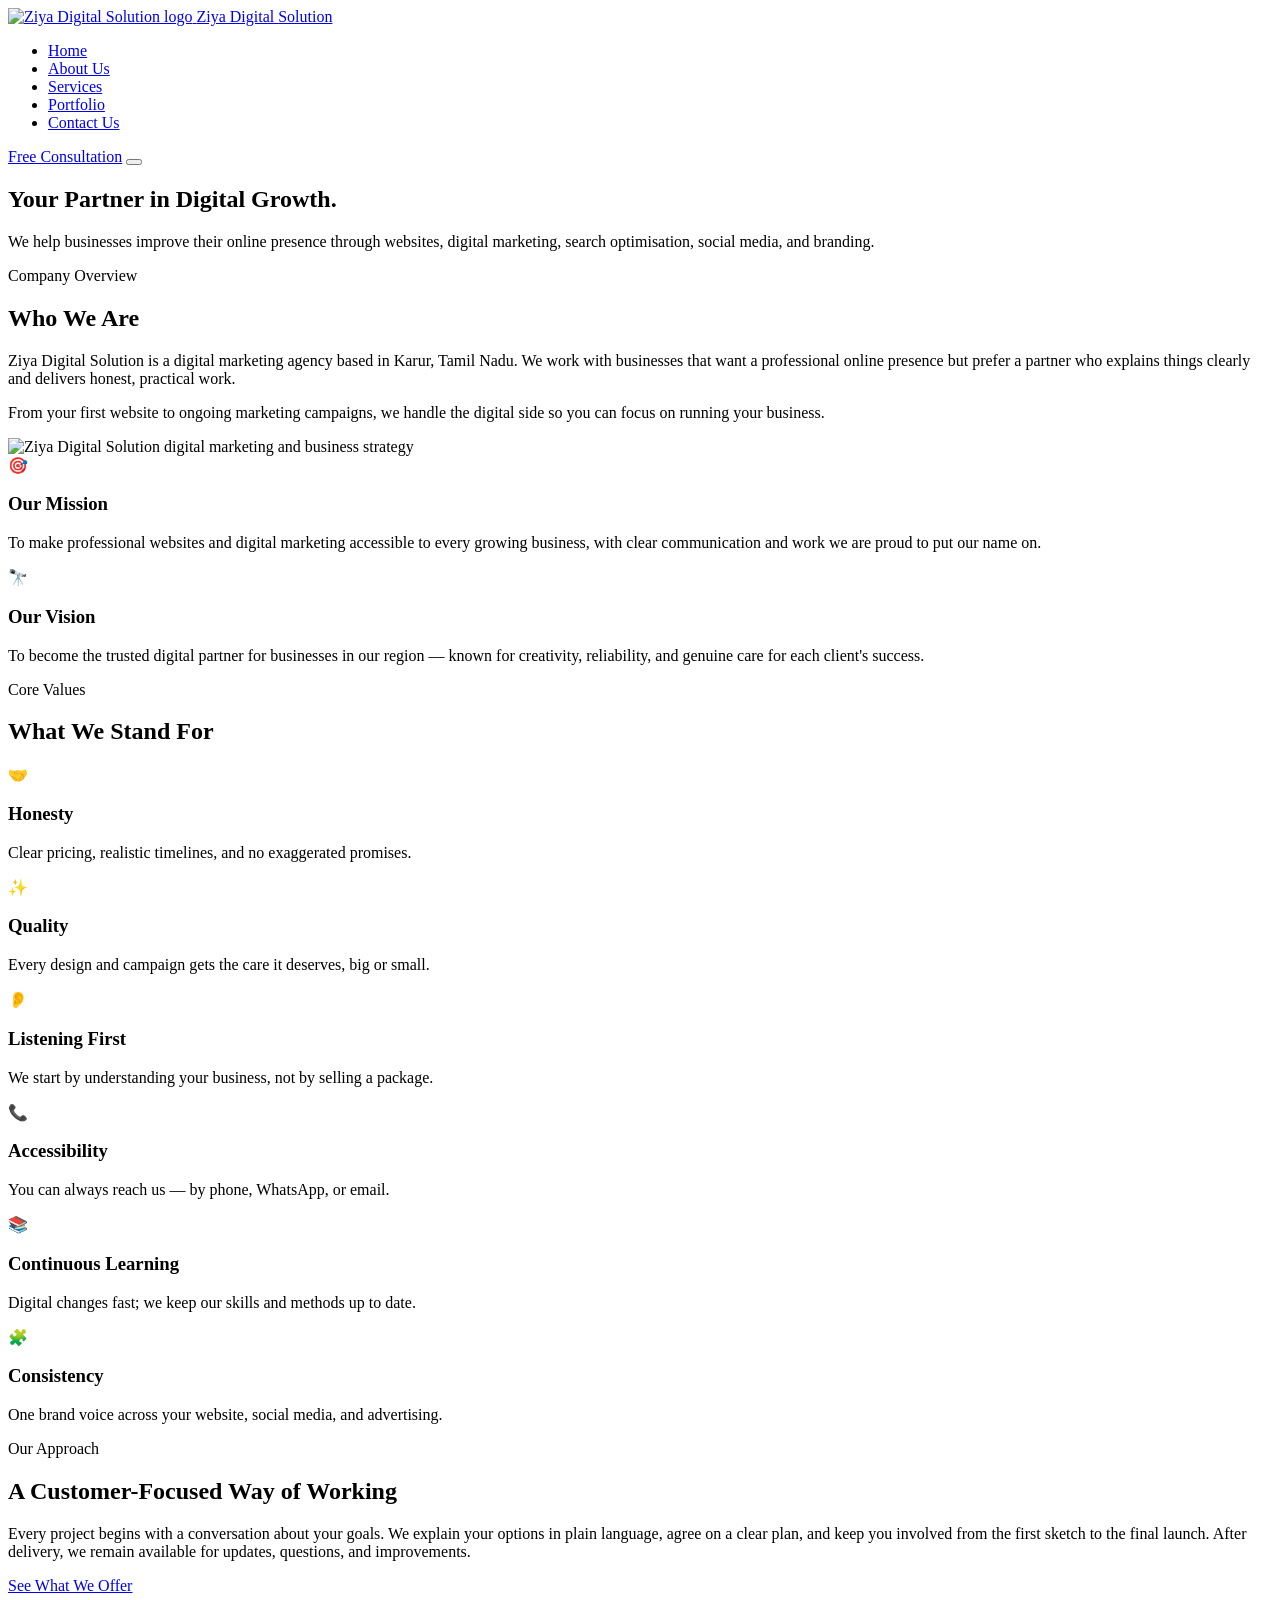
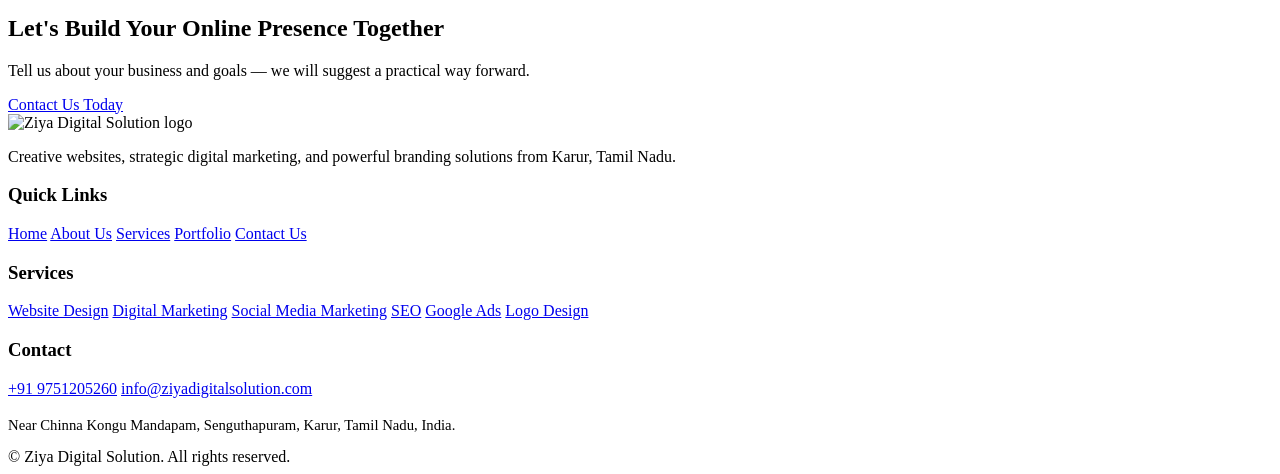
==== about.html @ d71a4efb "Add files via upload" ====
<!DOCTYPE html>
<html lang="en">
<head>
  <meta charset="UTF-8" />
  <meta name="viewport" content="width=device-width, initial-scale=1.0" />
  <title>About Us — Ziya Digital Solution</title>
  <meta name="description" content="Learn about Ziya Digital Solution, a digital marketing agency in Karur, Tamil Nadu helping businesses grow through websites, marketing, SEO, social media and branding." />
  <link rel="icon" href="assets/images/logo.jpeg" type="image/jpeg" />
  <link rel="stylesheet" href="css/style.css" />
</head>
<body>

  <header class="site-header">
    <div class="header-inner">
      <a href="index.html" class="brand">
        <img src="assets/images/logo.png" alt="Ziya Digital Solution logo" />
        <span class="brand-name">Ziya Digital <span>Solution</span></span>
      </a>
      <nav class="main-nav" aria-label="Main navigation">
        <ul>
          <li><a href="index.html">Home</a></li>
          <li><a href="about.html" class="active">About Us</a></li>
          <li><a href="services.html">Services</a></li>
          <li><a href="portfolio.html">Portfolio</a></li>
          <li><a href="contact.html">Contact Us</a></li>
        </ul>
      </nav>
      <a href="contact.html" class="btn btn-gold header-cta">Free Consultation</a>
      <button class="nav-toggle" aria-label="Toggle menu" aria-expanded="false">
        <span></span><span></span><span></span>
      </button>
    </div>
  </header>

  <section class="page-hero">
    <div class="container">
      <h1>Your Partner in Digital Growth.</h1>
      <p>We help businesses improve their online presence through websites, digital marketing, search optimisation, social media, and branding.</p>
    </div>
  </section>

  <!-- Company overview -->
  <section>
    <div class="container grid-2" style="align-items: center;">
      <div>
        <span class="eyebrow">Company Overview</span>
        <h2 class="section-title">Who We Are</h2>
        <p style="color: var(--muted); margin-bottom: 14px;">
          Ziya Digital Solution is a digital marketing agency based in Karur, Tamil Nadu.
          We work with businesses that want a professional online presence but prefer a
          partner who explains things clearly and delivers honest, practical work.
        </p>
        <p style="color: var(--muted);">
          From your first website to ongoing marketing campaigns, we handle the digital
          side so you can focus on running your business.
        </p>
      </div>
      <div class="showcase-card reveal-right">
        <img src="assets/images/strategy-illustration.png" alt="Ziya Digital Solution digital marketing and business strategy" />
      </div>
    </div>
  </section>

  <!-- Mission & vision -->
  <section class="section-light">
    <div class="container grid-2">
      <div class="card">
        <div class="icon">🎯</div>
        <h3>Our Mission</h3>
        <p>To make professional websites and digital marketing accessible to every growing business, with clear communication and work we are proud to put our name on.</p>
      </div>
      <div class="card">
        <div class="icon">🔭</div>
        <h3>Our Vision</h3>
        <p>To become the trusted digital partner for businesses in our region — known for creativity, reliability, and genuine care for each client's success.</p>
      </div>
    </div>
  </section>

  <!-- Core values -->
  <section>
    <div class="container">
      <div class="text-center">
        <span class="eyebrow">Core Values</span>
        <h2 class="section-title">What We Stand For</h2>
      </div>
      <div class="grid-3">
        <div class="why-item">
          <div class="icon">🤝</div>
          <div><h3>Honesty</h3><p>Clear pricing, realistic timelines, and no exaggerated promises.</p></div>
        </div>
        <div class="why-item">
          <div class="icon">✨</div>
          <div><h3>Quality</h3><p>Every design and campaign gets the care it deserves, big or small.</p></div>
        </div>
        <div class="why-item">
          <div class="icon">👂</div>
          <div><h3>Listening First</h3><p>We start by understanding your business, not by selling a package.</p></div>
        </div>
        <div class="why-item">
          <div class="icon">📞</div>
          <div><h3>Accessibility</h3><p>You can always reach us — by phone, WhatsApp, or email.</p></div>
        </div>
        <div class="why-item">
          <div class="icon">📚</div>
          <div><h3>Continuous Learning</h3><p>Digital changes fast; we keep our skills and methods up to date.</p></div>
        </div>
        <div class="why-item">
          <div class="icon">🧩</div>
          <div><h3>Consistency</h3><p>One brand voice across your website, social media, and advertising.</p></div>
        </div>
      </div>
    </div>
  </section>

  <!-- Customer-focused approach -->
  <section class="section-light">
    <div class="container text-center">
      <span class="eyebrow">Our Approach</span>
      <h2 class="section-title">A Customer-Focused Way of Working</h2>
      <p class="section-lead">
        Every project begins with a conversation about your goals. We explain your options
        in plain language, agree on a clear plan, and keep you involved from the first
        sketch to the final launch. After delivery, we remain available for updates,
        questions, and improvements.
      </p>
      <a href="services.html" class="btn btn-navy">See What We Offer</a>
    </div>
  </section>

  <!-- CTA -->
  <section>
    <div class="container">
      <div class="cta-band">
        <h2>Let's Build Your Online Presence Together</h2>
        <p>Tell us about your business and goals — we will suggest a practical way forward.</p>
        <a href="contact.html" class="btn btn-gold">Contact Us Today</a>
      </div>
    </div>
  </section>

  <footer class="site-footer">
    <div class="container footer-grid">
      <div class="footer-brand">
        <img src="assets/images/logo.png" alt="Ziya Digital Solution logo" />
        <p>Creative websites, strategic digital marketing, and powerful branding solutions from Karur, Tamil Nadu.</p>
      </div>
      <div>
        <h3>Quick Links</h3>
        <a href="index.html">Home</a>
        <a href="about.html">About Us</a>
        <a href="services.html">Services</a>
        <a href="portfolio.html">Portfolio</a>
        <a href="contact.html">Contact Us</a>
      </div>
      <div>
        <h3>Services</h3>
        <a href="services.html">Website Design</a>
        <a href="services.html">Digital Marketing</a>
        <a href="services.html">Social Media Marketing</a>
        <a href="services.html">SEO</a>
        <a href="services.html">Google Ads</a>
        <a href="services.html">Logo Design</a>
      </div>
      <div>
        <h3>Contact</h3>
        <a href="tel:+919751205260">+91 9751205260</a>
        <a href="mailto:info@ziyadigitalsolution.com">info@ziyadigitalsolution.com</a>
        <p style="font-size: 0.92rem; padding-top: 4px;">Near Chinna Kongu Mandapam, Senguthapuram, Karur, Tamil Nadu, India.</p>
      </div>
    </div>
    <div class="footer-bottom">
      <div class="container">© <span id="year"></span> Ziya Digital Solution. All rights reserved.</div>
    </div>
  </footer>

  <script src="js/script.js"></script>
</body>
</html>
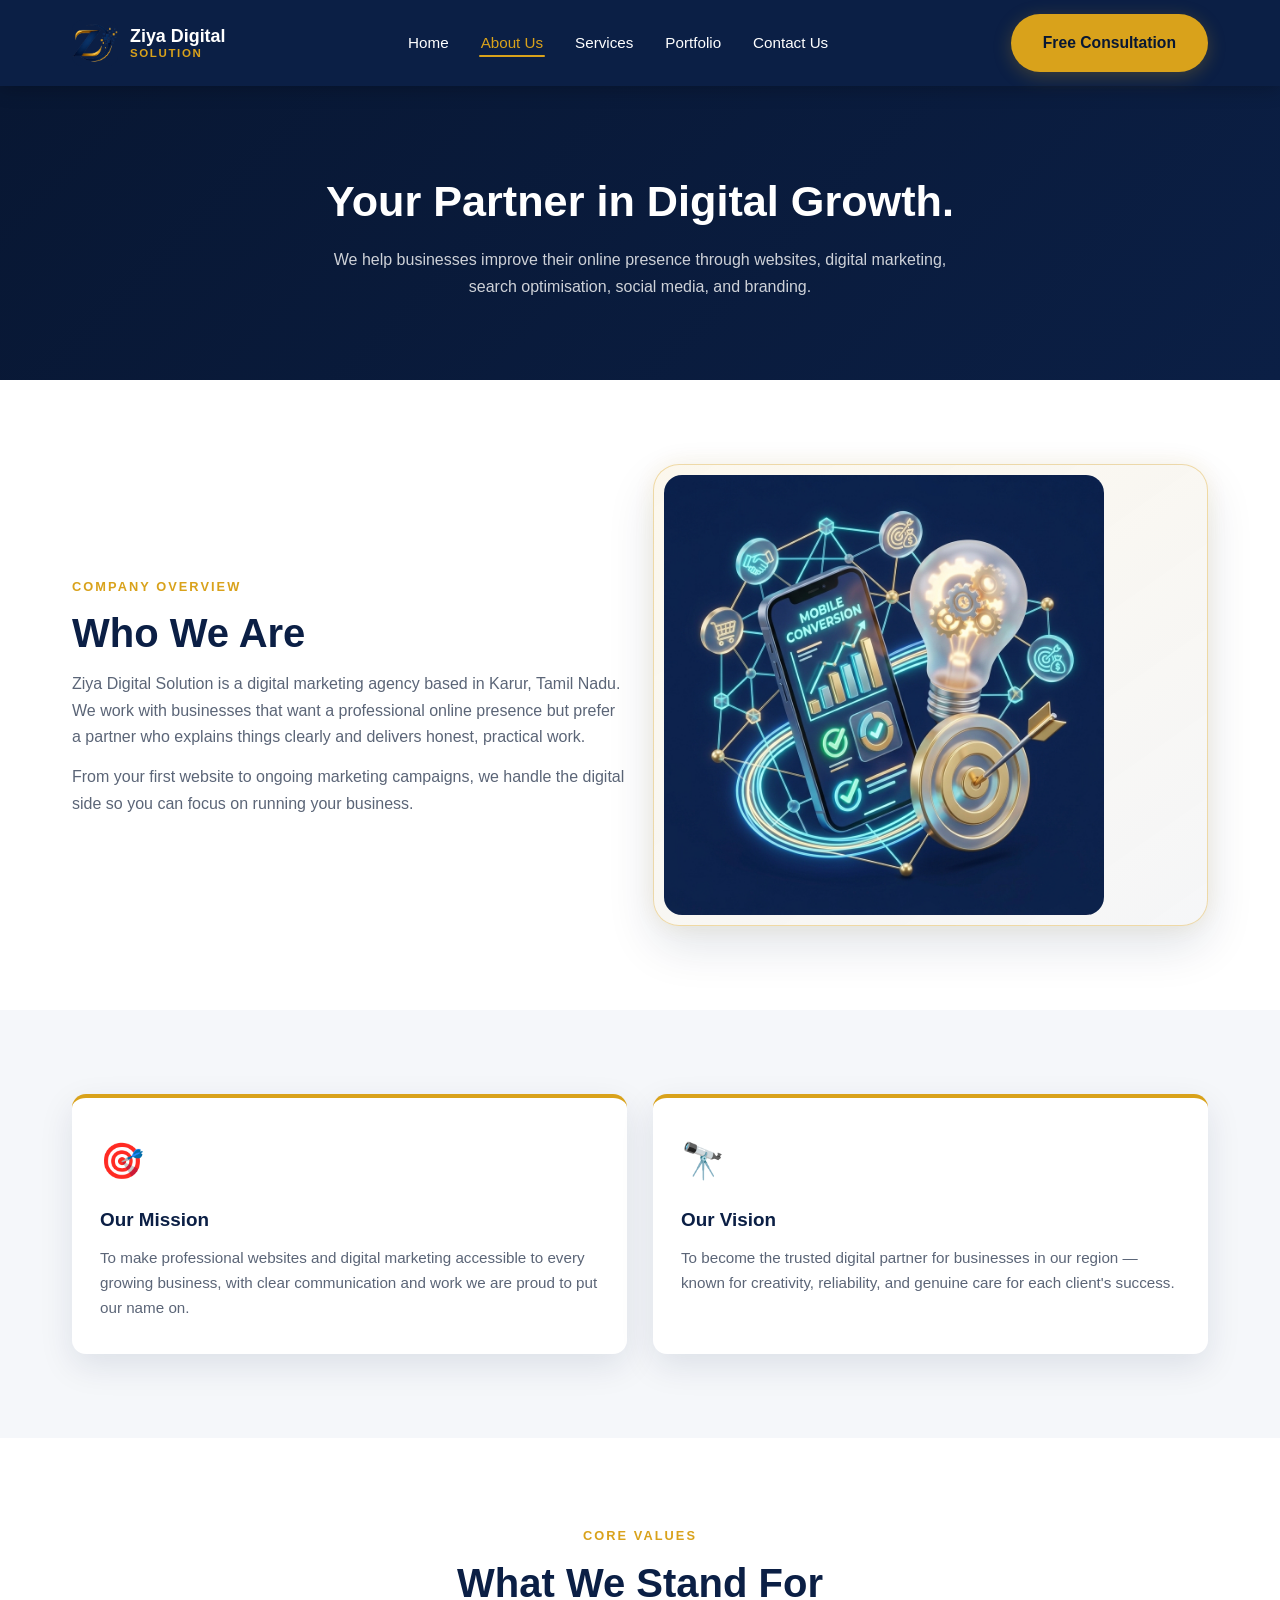
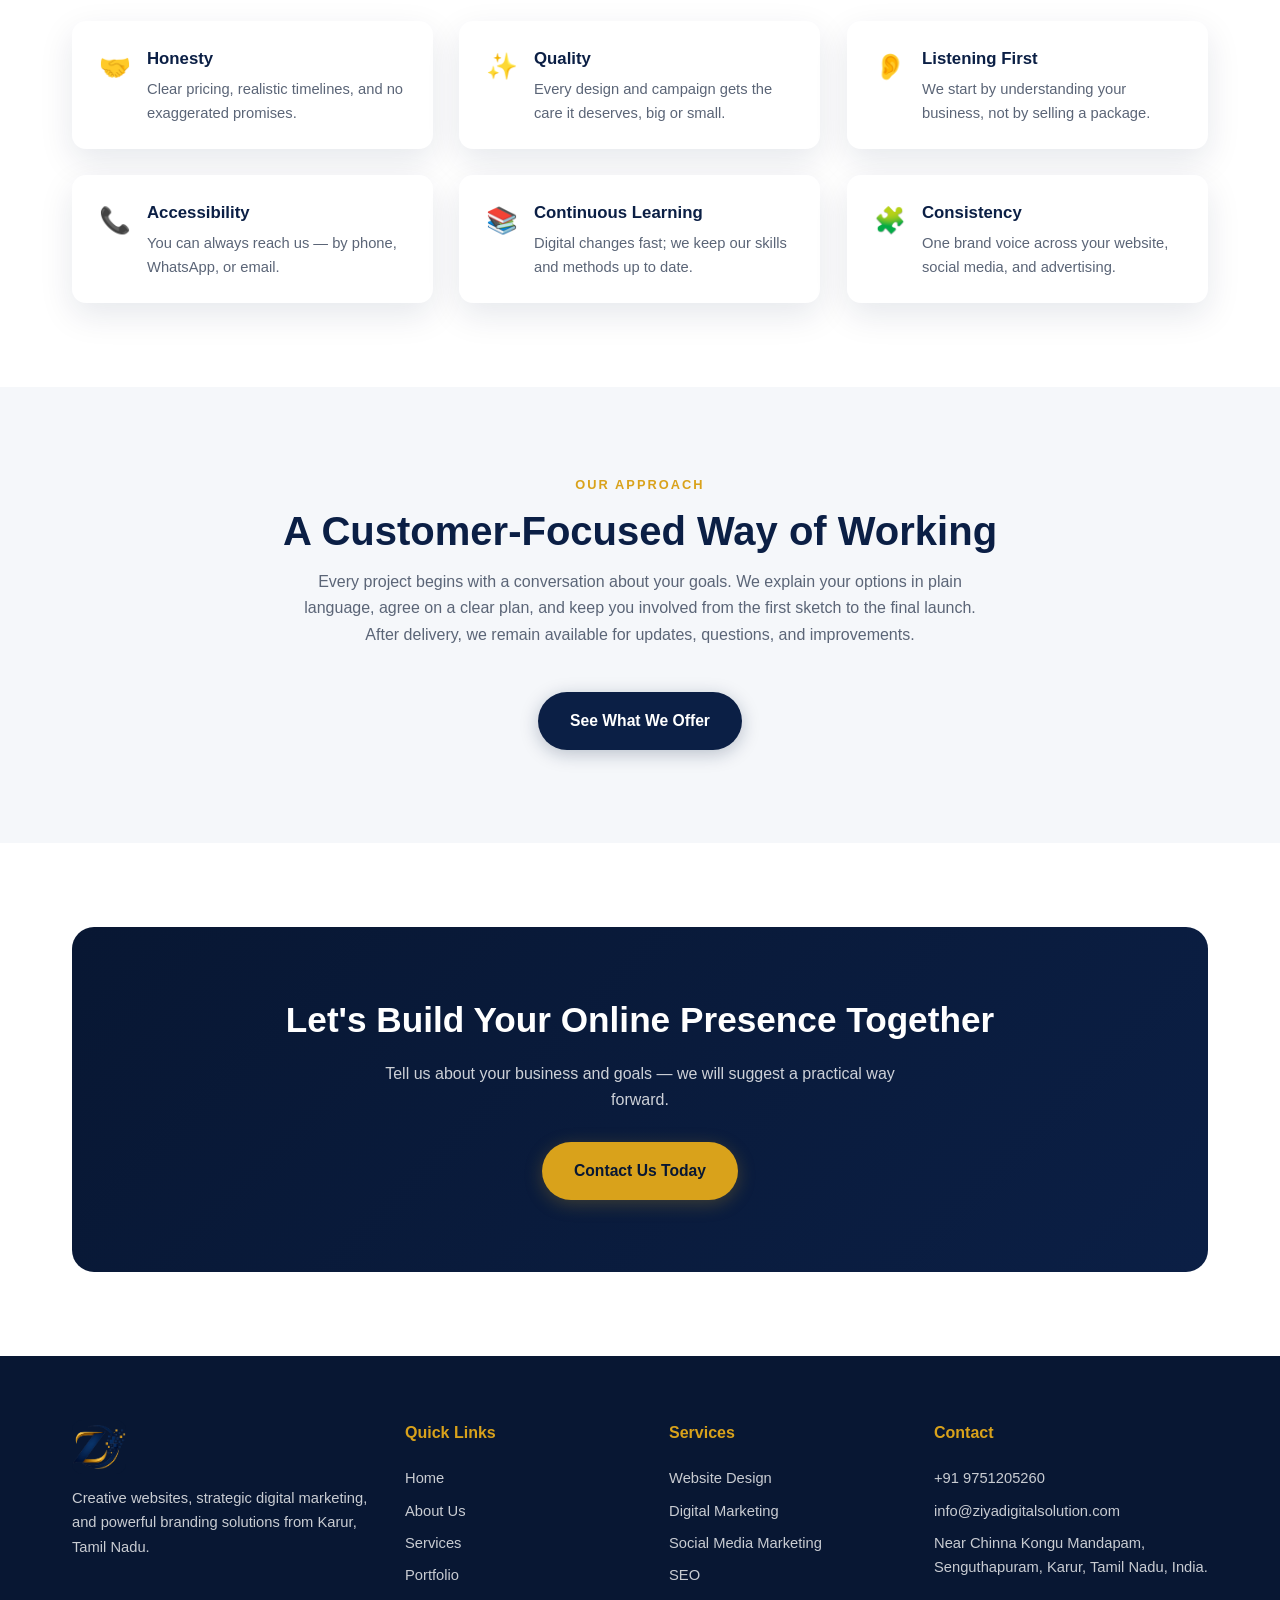
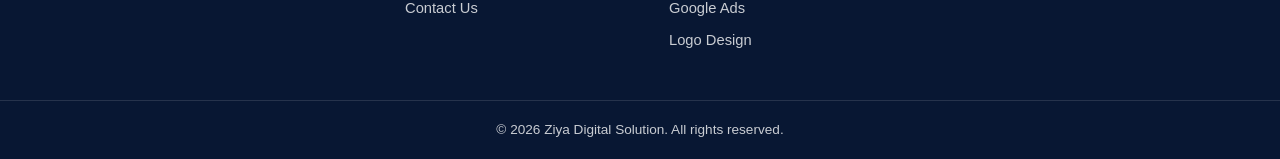
==== commit 4378d96f: "Update about.html" ====
--- a/about.html
+++ b/about.html
@@ -5,15 +5,15 @@
   <meta name="viewport" content="width=device-width, initial-scale=1.0" />
   <title>About Us — Ziya Digital Solution</title>
   <meta name="description" content="Learn about Ziya Digital Solution, a digital marketing agency in Karur, Tamil Nadu helping businesses grow through websites, marketing, SEO, social media and branding." />
-  <link rel="icon" href="assets/images/logo.jpeg" type="image/jpeg" />
-  <link rel="stylesheet" href="css/style.css" />
+  <link rel="icon" href="./logo.jpeg" type="image/jpeg" />
+  <link rel="stylesheet" href="./style.css" />
 </head>
 <body>
 
   <header class="site-header">
     <div class="header-inner">
       <a href="index.html" class="brand">
-        <img src="assets/images/logo.png" alt="Ziya Digital Solution logo" />
+        <img src="./logo.png" alt="Ziya Digital Solution logo" />
         <span class="brand-name">Ziya Digital <span>Solution</span></span>
       </a>
       <nav class="main-nav" aria-label="Main navigation">
@@ -56,7 +56,7 @@
         </p>
       </div>
       <div class="showcase-card reveal-right">
-        <img src="assets/images/strategy-illustration.png" alt="Ziya Digital Solution digital marketing and business strategy" />
+        <img src="./strategy-illustration.png" alt="Ziya Digital Solution digital marketing and business strategy" />
       </div>
     </div>
   </section>
@@ -142,7 +142,7 @@
   <footer class="site-footer">
     <div class="container footer-grid">
       <div class="footer-brand">
-        <img src="assets/images/logo.png" alt="Ziya Digital Solution logo" />
+        <img src="./logo.png" alt="Ziya Digital Solution logo" />
         <p>Creative websites, strategic digital marketing, and powerful branding solutions from Karur, Tamil Nadu.</p>
       </div>
       <div>
@@ -174,6 +174,6 @@
     </div>
   </footer>
 
-  <script src="js/script.js"></script>
+  <script src="./script.js"></script>
 </body>
 </html>
--- a/style.css
+++ b/style.css
@@ -0,0 +1,1646 @@
+/* ============================================================
+   Ziya Digital Solution — Global Stylesheet
+   Brand palette:
+     Navy  #0B1F45   Gold  #D9A21B   White #FFFFFF
+     Light #F5F7FA   Text  #182235
+   Edit colours in one place via the CSS variables below.
+   ============================================================ */
+
+:root {
+  --navy: #0B1F45;
+  --navy-dark: #081733;
+  --gold: #D9A21B;
+  --gold-soft: #f3d27a;
+  --white: #ffffff;
+  --light: #F5F7FA;
+  --text: #182235;
+  --muted: #5b6577;
+  --radius: 14px;
+  --shadow: 0 12px 34px rgba(11, 31, 69, 0.10);
+  --transition: all 0.25s ease;
+  --max-width: 1180px;
+}
+
+/* ---------- Reset & base ---------- */
+*,
+*::before,
+*::after {
+  box-sizing: border-box;
+  margin: 0;
+  padding: 0;
+}
+
+html {
+  scroll-behavior: smooth;
+}
+
+body {
+  font-family: "Segoe UI", "Helvetica Neue", Arial, sans-serif;
+  color: var(--text);
+  background: var(--white);
+  line-height: 1.65;
+  -webkit-font-smoothing: antialiased;
+}
+
+img {
+  max-width: 100%;
+  display: block;
+}
+
+a {
+  color: var(--navy);
+  text-decoration: none;
+}
+
+ul {
+  list-style: none;
+}
+
+.container {
+  width: 100%;
+  max-width: var(--max-width);
+  margin: 0 auto;
+  padding: 0 22px;
+}
+
+section {
+  padding: 84px 0;
+}
+
+.section-light {
+  background: var(--light);
+}
+
+/* ---------- Typography helpers ---------- */
+.eyebrow {
+  display: inline-block;
+  font-size: 0.8rem;
+  font-weight: 700;
+  letter-spacing: 0.16em;
+  text-transform: uppercase;
+  color: var(--gold);
+  margin-bottom: 12px;
+}
+
+.section-title {
+  font-size: clamp(1.7rem, 3.4vw, 2.5rem);
+  color: var(--navy);
+  line-height: 1.2;
+  margin-bottom: 14px;
+}
+
+.section-lead {
+  color: var(--muted);
+  max-width: 680px;
+  margin: 0 auto 44px;
+}
+
+.text-center {
+  text-align: center;
+}
+
+/* ---------- Buttons ---------- */
+.btn {
+  display: inline-block;
+  padding: 14px 30px;
+  border-radius: 50px;
+  font-weight: 600;
+  font-size: 0.98rem;
+  cursor: pointer;
+  border: 2px solid transparent;
+  transition: transform 0.25s cubic-bezier(0.16, 1, 0.3, 1), box-shadow 0.25s ease, background 0.25s ease, color 0.25s ease;
+  position: relative;
+  overflow: hidden;
+}
+
+.btn:active {
+  transform: translateY(1px) scale(0.98);
+}
+
+.btn-gold {
+  background: var(--gold);
+  color: var(--navy-dark);
+  box-shadow: 0 4px 18px rgba(217, 162, 27, 0.25);
+}
+
+.btn-gold::after {
+  content: "";
+  position: absolute;
+  top: -50%;
+  left: -70%;
+  width: 45%;
+  height: 200%;
+  background: linear-gradient(90deg, transparent, rgba(255, 255, 255, 0.4), transparent);
+  transform: rotate(25deg);
+  transition: left 0.7s ease;
+}
+
+.btn-gold:hover {
+  background: var(--gold-soft);
+  transform: translateY(-3px);
+  box-shadow: 0 10px 26px rgba(217, 162, 27, 0.42);
+}
+
+.btn-gold:hover::after {
+  left: 140%;
+}
+
+.btn-outline {
+  border-color: var(--gold);
+  color: var(--gold);
+  background: transparent;
+}
+
+.btn-outline:hover {
+  background: var(--gold);
+  color: var(--navy-dark);
+  transform: translateY(-3px);
+  box-shadow: 0 8px 24px rgba(217, 162, 27, 0.3);
+}
+
+.btn-navy {
+  background: var(--navy);
+  color: var(--white);
+  box-shadow: 0 4px 18px rgba(11, 31, 69, 0.25);
+}
+
+.btn-navy:hover {
+  background: var(--navy-dark);
+  transform: translateY(-3px);
+  box-shadow: 0 10px 26px rgba(11, 31, 69, 0.35);
+}
+
+/* ---------- Header ---------- */
+.site-header {
+  position: sticky;
+  top: 0;
+  z-index: 100;
+  background: var(--navy);
+  box-shadow: 0 2px 18px rgba(0, 0, 0, 0.25);
+  transition: background 0.35s ease, padding 0.35s ease, box-shadow 0.35s ease;
+}
+
+.site-header.scrolled {
+  background: rgba(11, 31, 69, 0.94);
+  backdrop-filter: blur(14px);
+  -webkit-backdrop-filter: blur(14px);
+  box-shadow: 0 10px 30px rgba(0, 0, 0, 0.38);
+}
+
+.header-inner {
+  display: flex;
+  align-items: center;
+  justify-content: space-between;
+  gap: 20px;
+  padding: 14px 22px;
+  max-width: var(--max-width);
+  margin: 0 auto;
+  transition: padding 0.35s ease;
+}
+
+.site-header.scrolled .header-inner {
+  padding: 10px 22px;
+}
+
+.brand {
+  display: flex;
+  align-items: center;
+  gap: 12px;
+  transition: transform 0.25s ease;
+}
+
+.brand:hover {
+  transform: scale(1.02);
+}
+
+.brand img {
+  width: 46px;
+  height: 46px;
+  border-radius: 10px;
+  background: var(--navy);
+  padding: 0;
+  object-fit: contain;
+  transition: transform 0.3s ease;
+}
+
+.brand:hover img {
+  transform: rotate(4deg) scale(1.06);
+}
+
+.brand-name {
+  color: var(--white);
+  font-weight: 700;
+  font-size: 1.12rem;
+  line-height: 1.15;
+}
+
+.brand-name span {
+  display: block;
+  color: var(--gold);
+  font-size: 0.72rem;
+  letter-spacing: 0.14em;
+  text-transform: uppercase;
+  font-weight: 600;
+}
+
+.main-nav ul {
+  display: flex;
+  gap: 28px;
+  align-items: center;
+}
+
+.main-nav a {
+  color: var(--white);
+  font-size: 0.95rem;
+  font-weight: 500;
+  padding: 6px 2px;
+  position: relative;
+  border-bottom: none;
+  transition: color 0.25s ease;
+}
+
+.main-nav a::after {
+  content: "";
+  position: absolute;
+  bottom: 0;
+  left: 0;
+  width: 0%;
+  height: 2px;
+  background: var(--gold);
+  border-radius: 2px;
+  transition: width 0.3s cubic-bezier(0.16, 1, 0.3, 1);
+}
+
+.main-nav a:hover,
+.main-nav a.active {
+  color: var(--gold);
+}
+
+.main-nav a:hover::after,
+.main-nav a.active::after {
+  width: 100%;
+}
+
+.header-cta {
+  white-space: nowrap;
+}
+
+/* Hamburger (mobile) */
+.nav-toggle {
+  display: none;
+  background: none;
+  border: none;
+  cursor: pointer;
+  padding: 8px;
+}
+
+.nav-toggle span {
+  display: block;
+  width: 26px;
+  height: 3px;
+  background: var(--gold);
+  margin: 5px 0;
+  border-radius: 2px;
+  transition: var(--transition);
+}
+
+/* ---------- Header White Variant (Home Page) ---------- */
+.site-header.header-white {
+  background: var(--white);
+  box-shadow: 0 2px 20px rgba(11, 31, 69, 0.08);
+}
+
+.site-header.header-white.scrolled {
+  background: rgba(255, 255, 255, 0.96);
+  backdrop-filter: blur(14px);
+  -webkit-backdrop-filter: blur(14px);
+  box-shadow: 0 8px 30px rgba(11, 31, 69, 0.12);
+}
+
+.site-header.header-white .brand img {
+  background: transparent;
+}
+
+.site-header.header-white .brand-name {
+  color: var(--navy);
+}
+
+.site-header.header-white .brand-name span {
+  color: var(--gold);
+}
+
+.site-header.header-white .main-nav a {
+  color: var(--navy);
+  font-weight: 600;
+}
+
+.site-header.header-white .main-nav a:hover,
+.site-header.header-white .main-nav a.active {
+  color: var(--gold);
+}
+
+.site-header.header-white .main-nav a::after {
+  background: var(--gold);
+}
+
+.site-header.header-white .nav-toggle span {
+  background: var(--navy);
+}
+
+/* ---------- Hero ---------- */
+.hero {
+  background: linear-gradient(135deg, var(--navy-dark) 0%, var(--navy) 60%, #123061 100%);
+  color: var(--white);
+  padding: 110px 0 120px;
+  position: relative;
+  overflow: hidden;
+}
+
+/* ---- Canvas animated background (home hero only) ---- */
+.hero-canvas {
+  position: absolute;
+  inset: 0;
+  width: 100%;
+  height: 100%;
+  z-index: 0;
+  pointer-events: none;
+  display: block;
+}
+
+/* Semi-transparent overlay so text stays readable */
+.hero-video-overlay {
+  position: absolute;
+  inset: 0;
+  z-index: 1;
+  background: linear-gradient(
+    135deg,
+    rgba(8, 23, 51, 0.78) 0%,
+    rgba(11, 31, 69, 0.65) 50%,
+    rgba(18, 48, 97, 0.72) 100%
+  );
+  pointer-events: none;
+}
+
+/* Decorative gold shapes */
+.hero::before,
+.hero::after {
+  content: "";
+  position: absolute;
+  border-radius: 50%;
+  background: radial-gradient(circle, rgba(217, 162, 27, 0.22), transparent 65%);
+}
+
+.hero::before {
+  width: 420px;
+  height: 420px;
+  top: -140px;
+  right: -100px;
+}
+
+.hero::after {
+  width: 320px;
+  height: 320px;
+  bottom: -120px;
+  left: -90px;
+}
+
+.hero-inner {
+  position: relative;
+  z-index: 2;
+  display: grid;
+  grid-template-columns: 1.1fr 0.9fr;
+  gap: 48px;
+  align-items: center;
+}
+
+.hero-badge {
+  display: inline-flex;
+  align-items: center;
+  gap: 10px;
+  background: rgba(217, 162, 27, 0.12);
+  border: 1px solid rgba(217, 162, 27, 0.35);
+  padding: 7px 18px;
+  border-radius: 50px;
+  font-size: 0.82rem;
+  font-weight: 600;
+  color: var(--gold);
+  letter-spacing: 0.04em;
+  margin-bottom: 20px;
+  backdrop-filter: blur(8px);
+}
+
+.badge-dot {
+  width: 8px;
+  height: 8px;
+  border-radius: 50%;
+  background: #22c55e;
+  box-shadow: 0 0 10px #22c55e;
+  animation: pulseDot 2s infinite;
+}
+
+.hero h1 {
+  font-size: clamp(2.2rem, 4.5vw, 3.5rem);
+  line-height: 1.15;
+  margin-bottom: 20px;
+  font-weight: 800;
+  letter-spacing: -0.02em;
+}
+
+.hero h1 .gold,
+.gold-gradient {
+  background: linear-gradient(135deg, #f7d788 0%, var(--gold) 50%, #b8830b 100%);
+  -webkit-background-clip: text;
+  -webkit-text-fill-color: transparent;
+  display: inline-block;
+}
+
+.hero p {
+  color: rgba(255, 255, 255, 0.86);
+  font-size: 1.1rem;
+  max-width: 580px;
+  margin-bottom: 32px;
+  line-height: 1.7;
+}
+
+.hero-actions {
+  display: flex;
+  gap: 16px;
+  flex-wrap: wrap;
+  margin-bottom: 34px;
+}
+
+.hero-trust {
+  display: flex;
+  flex-wrap: wrap;
+  gap: 20px;
+  padding-top: 18px;
+  border-top: 1px solid rgba(255, 255, 255, 0.12);
+}
+
+.trust-item {
+  display: inline-flex;
+  align-items: center;
+  gap: 8px;
+  font-size: 0.88rem;
+  color: rgba(255, 255, 255, 0.82);
+  font-weight: 500;
+}
+
+.trust-icon {
+  display: inline-flex;
+  align-items: center;
+  justify-content: center;
+  width: 18px;
+  height: 18px;
+  border-radius: 50%;
+  background: rgba(217, 162, 27, 0.2);
+  color: var(--gold);
+  font-size: 0.75rem;
+  font-weight: 700;
+}
+
+/* Attractive Hero Image Setup */
+.hero-image-wrap {
+  position: relative;
+  display: flex;
+  align-items: center;
+  justify-content: center;
+}
+
+.hero-glow-sphere {
+  position: absolute;
+  width: 360px;
+  height: 360px;
+  border-radius: 50%;
+  background: radial-gradient(circle, rgba(217, 162, 27, 0.28) 0%, rgba(11, 31, 69, 0) 70%);
+  filter: blur(40px);
+  z-index: 0;
+  pointer-events: none;
+  animation: floatGlow 8s ease-in-out infinite alternate;
+}
+
+.hero-image-card {
+  position: relative;
+  z-index: 1;
+  border-radius: 28px;
+  padding: 12px;
+  background: linear-gradient(145deg, rgba(255, 255, 255, 0.08), rgba(11, 31, 69, 0.55));
+  border: 1px solid rgba(217, 162, 27, 0.38);
+  box-shadow: 0 25px 60px rgba(0, 0, 0, 0.45), 0 0 35px rgba(217, 162, 27, 0.15);
+  animation: floatSlow 6s ease-in-out infinite;
+  backdrop-filter: blur(10px);
+  -webkit-backdrop-filter: blur(10px);
+  transition: transform 0.4s cubic-bezier(0.16, 1, 0.3, 1), box-shadow 0.4s ease;
+}
+
+.hero-image-card:hover {
+  box-shadow: 0 30px 70px rgba(0, 0, 0, 0.55), 0 0 50px rgba(217, 162, 27, 0.25);
+}
+
+.hero-image-card img {
+  width: 100%;
+  max-width: 460px;
+  height: auto;
+  border-radius: 20px;
+  display: block;
+  box-shadow: 0 12px 30px rgba(0, 0, 0, 0.35);
+}
+
+/* Floating Glass Badges */
+.hero-float-badge {
+  position: absolute;
+  z-index: 2;
+  display: flex;
+  align-items: center;
+  gap: 12px;
+  background: rgba(8, 23, 51, 0.88);
+  border: 1px solid rgba(217, 162, 27, 0.45);
+  padding: 12px 18px;
+  border-radius: 16px;
+  box-shadow: 0 16px 36px rgba(0, 0, 0, 0.45), 0 0 20px rgba(217, 162, 27, 0.18);
+  backdrop-filter: blur(12px);
+  -webkit-backdrop-filter: blur(12px);
+  color: var(--white);
+  white-space: nowrap;
+  pointer-events: none;
+}
+
+.hero-float-badge .badge-icon {
+  font-size: 1.5rem;
+  line-height: 1;
+}
+
+.hero-float-badge strong {
+  display: block;
+  font-size: 0.95rem;
+  color: var(--gold);
+  line-height: 1.2;
+}
+
+.hero-float-badge small {
+  display: block;
+  font-size: 0.78rem;
+  color: rgba(255, 255, 255, 0.75);
+}
+
+.badge-top {
+  top: -16px;
+  right: -16px;
+  animation: floatBadge1 5s ease-in-out infinite;
+}
+
+.badge-bottom {
+  bottom: -16px;
+  left: -20px;
+  animation: floatBadge2 6s ease-in-out infinite;
+}
+
+.hero-visual {
+  background: rgba(255, 255, 255, 0.06);
+  border: 1px solid rgba(217, 162, 27, 0.35);
+  border-radius: 20px;
+  padding: 34px;
+  backdrop-filter: blur(4px);
+}
+
+.hero-visual img {
+  width: 150px;
+  margin: 0 auto 18px;
+  border-radius: 16px;
+}
+
+.hero-visual p {
+  text-align: center;
+  color: rgba(255, 255, 255, 0.75);
+  font-size: 0.95rem;
+  margin: 0;
+}
+
+/* ---------- Cards / grids ---------- */
+.grid-3 {
+  display: grid;
+  grid-template-columns: repeat(3, 1fr);
+  gap: 26px;
+}
+
+.grid-2 {
+  display: grid;
+  grid-template-columns: repeat(2, 1fr);
+  gap: 26px;
+}
+
+.card {
+  background: var(--white);
+  border-radius: var(--radius);
+  padding: 34px 28px;
+  box-shadow: var(--shadow);
+  border-top: 4px solid var(--gold);
+  transition: transform 0.35s cubic-bezier(0.16, 1, 0.3, 1), box-shadow 0.35s ease, border-top-color 0.35s ease;
+  position: relative;
+  overflow: hidden;
+}
+
+.card:hover {
+  transform: translateY(-8px) scale(1.015);
+  box-shadow: 0 20px 42px rgba(11, 31, 69, 0.14), 0 0 20px rgba(217, 162, 27, 0.12);
+  border-top-color: var(--gold-soft);
+}
+
+.card .icon {
+  font-size: 2.2rem;
+  margin-bottom: 14px;
+  display: inline-block;
+  transition: transform 0.35s cubic-bezier(0.34, 1.56, 0.64, 1);
+}
+
+.card:hover .icon {
+  transform: scale(1.22) rotate(6deg);
+}
+
+.card h3 {
+  color: var(--navy);
+  font-size: 1.18rem;
+  margin-bottom: 10px;
+  transition: color 0.25s ease;
+}
+
+.card:hover h3 {
+  color: #123061;
+}
+
+.card p {
+  color: var(--muted);
+  font-size: 0.95rem;
+}
+
+/* ---------- Why choose us ---------- */
+.why-item {
+  display: flex;
+  gap: 16px;
+  align-items: flex-start;
+  background: var(--white);
+  padding: 24px;
+  border-radius: var(--radius);
+  box-shadow: var(--shadow);
+  border-left: 3px solid transparent;
+  transition: transform 0.35s cubic-bezier(0.16, 1, 0.3, 1), box-shadow 0.35s ease, border-left-color 0.35s ease;
+}
+
+.why-item:hover {
+  transform: translateY(-5px) translateX(4px);
+  box-shadow: 0 16px 36px rgba(11, 31, 69, 0.12);
+  border-left: 4px solid var(--gold);
+}
+
+.why-item .icon {
+  font-size: 1.6rem;
+  transition: transform 0.35s cubic-bezier(0.34, 1.56, 0.64, 1);
+}
+
+.why-item:hover .icon {
+  transform: scale(1.2) rotate(-8deg);
+}
+
+.why-item h3 {
+  color: var(--navy);
+  font-size: 1.05rem;
+  margin-bottom: 4px;
+}
+
+.why-item p {
+  color: var(--muted);
+  font-size: 0.92rem;
+}
+
+/* ---------- Process timeline ---------- */
+.process {
+  display: grid;
+  grid-template-columns: repeat(4, 1fr);
+  gap: 22px;
+  counter-reset: step;
+}
+
+.process-step {
+  position: relative;
+  background: var(--white);
+  border-radius: var(--radius);
+  padding: 30px 24px;
+  box-shadow: var(--shadow);
+  text-align: center;
+  transition: transform 0.35s cubic-bezier(0.16, 1, 0.3, 1), box-shadow 0.35s ease;
+}
+
+.process-step:hover {
+  transform: translateY(-8px);
+  box-shadow: 0 20px 42px rgba(11, 31, 69, 0.14);
+}
+
+.process-step .num {
+  display: inline-flex;
+  align-items: center;
+  justify-content: center;
+  width: 56px;
+  height: 56px;
+  border-radius: 50%;
+  background: var(--navy);
+  color: var(--gold);
+  font-weight: 700;
+  font-size: 1.15rem;
+  margin-bottom: 14px;
+  box-shadow: 0 4px 14px rgba(11, 31, 69, 0.25);
+  transition: transform 0.4s cubic-bezier(0.34, 1.56, 0.64, 1), background 0.3s ease, color 0.3s ease;
+}
+
+.process-step:hover .num {
+  transform: scale(1.18) rotate(12deg);
+  background: var(--gold);
+  color: var(--navy-dark);
+}
+
+.process-step h3 {
+  color: var(--navy);
+  margin-bottom: 8px;
+}
+
+.process-step p {
+  color: var(--muted);
+  font-size: 0.92rem;
+}
+
+/* ---------- Portfolio ---------- */
+.filters {
+  display: flex;
+  flex-wrap: wrap;
+  gap: 10px;
+  justify-content: center;
+  margin-bottom: 40px;
+}
+
+.filter-btn {
+  padding: 9px 22px;
+  border-radius: 50px;
+  border: 1px solid var(--navy);
+  background: transparent;
+  color: var(--navy);
+  font-weight: 600;
+  font-size: 0.9rem;
+  cursor: pointer;
+  transition: all 0.25s ease;
+}
+
+.filter-btn:hover,
+.filter-btn.active {
+  background: var(--navy);
+  color: var(--gold);
+  transform: translateY(-2px);
+  box-shadow: 0 6px 18px rgba(11, 31, 69, 0.22);
+}
+
+.portfolio-item {
+  border-radius: var(--radius);
+  overflow: hidden;
+  box-shadow: var(--shadow);
+  background: var(--white);
+  transition: transform 0.35s cubic-bezier(0.16, 1, 0.3, 1), box-shadow 0.35s ease;
+}
+
+.portfolio-item:hover {
+  transform: translateY(-8px);
+  box-shadow: 0 22px 48px rgba(11, 31, 69, 0.16);
+}
+
+.portfolio-thumb {
+  height: 190px;
+  display: flex;
+  align-items: center;
+  justify-content: center;
+  font-size: 3rem;
+  background: linear-gradient(135deg, var(--navy), #16407e);
+  transition: transform 0.4s ease;
+  overflow: hidden;
+}
+
+.portfolio-item:hover .portfolio-thumb {
+  transform: scale(1.04);
+}
+
+.portfolio-body {
+  padding: 22px;
+}
+
+.portfolio-body .tag {
+  display: inline-block;
+  font-size: 0.72rem;
+  letter-spacing: 0.12em;
+  text-transform: uppercase;
+  color: var(--gold);
+  font-weight: 700;
+  margin-bottom: 4px;
+}
+
+.portfolio-body h3 {
+  color: var(--navy);
+  margin: 6px 0;
+  transition: color 0.25s ease;
+}
+
+.portfolio-item:hover .portfolio-body h3 {
+  color: #123061;
+}
+
+.portfolio-body p {
+  color: var(--muted);
+  font-size: 0.92rem;
+}
+
+.sample-note {
+  text-align: center;
+  color: var(--muted);
+  font-size: 0.88rem;
+  margin-top: 30px;
+  font-style: italic;
+}
+
+/* ---------- FAQ accordion ---------- */
+.faq {
+  max-width: 820px;
+  margin: 0 auto;
+}
+
+.faq-item {
+  background: var(--white);
+  border-radius: var(--radius);
+  box-shadow: var(--shadow);
+  margin-bottom: 14px;
+  overflow: hidden;
+}
+
+.faq-question {
+  width: 100%;
+  text-align: left;
+  background: none;
+  border: none;
+  padding: 20px 24px;
+  font-size: 1rem;
+  font-weight: 600;
+  color: var(--navy);
+  cursor: pointer;
+  display: flex;
+  justify-content: space-between;
+  align-items: center;
+  gap: 12px;
+}
+
+.faq-question::after {
+  content: "+";
+  color: var(--gold);
+  font-size: 1.4rem;
+  font-weight: 700;
+}
+
+.faq-item.open .faq-question::after {
+  content: "−";
+}
+
+.faq-answer {
+  max-height: 0;
+  overflow: hidden;
+  transition: max-height 0.3s ease;
+}
+
+.faq-answer p {
+  padding: 0 24px 20px;
+  color: var(--muted);
+  font-size: 0.95rem;
+}
+
+/* ---------- CTA band ---------- */
+.cta-band {
+  background: linear-gradient(135deg, var(--navy-dark), var(--navy));
+  color: var(--white);
+  text-align: center;
+  border-radius: 22px;
+  padding: 64px 30px;
+}
+
+.cta-band h2 {
+  font-size: clamp(1.6rem, 3vw, 2.2rem);
+  margin-bottom: 12px;
+}
+
+.cta-band p {
+  color: rgba(255, 255, 255, 0.8);
+  max-width: 560px;
+  margin: 0 auto 28px;
+}
+
+/* ---------- Page hero (inner pages) ---------- */
+.page-hero {
+  background: linear-gradient(135deg, var(--navy-dark), var(--navy));
+  color: var(--white);
+  padding: 80px 0;
+  text-align: center;
+}
+
+.page-hero h1 {
+  font-size: clamp(1.9rem, 4vw, 2.7rem);
+  margin-bottom: 10px;
+}
+
+.page-hero p {
+  color: rgba(255, 255, 255, 0.8);
+  max-width: 640px;
+  margin: 0 auto;
+}
+
+/* ---------- Services detail ---------- */
+.service-block {
+  display: grid;
+  grid-template-columns: 1fr 1fr;
+  gap: 40px;
+  align-items: center;
+  margin-bottom: 64px;
+}
+
+.service-block:nth-child(even) .service-text {
+  order: 2;
+}
+
+.service-icon {
+  background: linear-gradient(135deg, var(--navy), #16407e);
+  border-radius: 20px;
+  min-height: 220px;
+  display: flex;
+  align-items: center;
+  justify-content: center;
+  font-size: 4rem;
+  box-shadow: var(--shadow);
+  transition: transform 0.35s cubic-bezier(0.16, 1, 0.3, 1), box-shadow 0.35s ease;
+}
+
+.service-block:hover .service-icon {
+  transform: translateY(-6px) scale(1.02);
+  box-shadow: 0 20px 45px rgba(11, 31, 69, 0.2), 0 0 25px rgba(217, 162, 27, 0.15);
+}
+
+.service-text h2 {
+  color: var(--navy);
+  font-size: 1.5rem;
+  margin-bottom: 12px;
+}
+
+.service-text p {
+  color: var(--muted);
+  margin-bottom: 16px;
+}
+
+.service-text ul li {
+  padding: 5px 0 5px 26px;
+  position: relative;
+  color: var(--text);
+  font-size: 0.95rem;
+}
+
+.service-text ul li::before {
+  content: "✔";
+  position: absolute;
+  left: 0;
+  color: var(--gold);
+  font-weight: 700;
+}
+
+.service-text .btn {
+  margin-top: 18px;
+}
+
+/* ---------- Contact ---------- */
+.contact-grid {
+  display: grid;
+  grid-template-columns: 0.9fr 1.1fr;
+  gap: 44px;
+  align-items: start;
+}
+
+.contact-info-card {
+  background: var(--navy);
+  color: var(--white);
+  border-radius: var(--radius);
+  padding: 36px 30px;
+}
+
+.contact-info-card h2 {
+  margin-bottom: 18px;
+}
+
+.contact-line {
+  display: flex;
+  gap: 14px;
+  margin-bottom: 18px;
+  align-items: flex-start;
+}
+
+.contact-line .icon {
+  color: var(--gold);
+  font-size: 1.2rem;
+}
+
+.contact-line a {
+  color: var(--white);
+}
+
+.contact-line a:hover {
+  color: var(--gold);
+}
+
+.contact-line small {
+  display: block;
+  color: rgba(255, 255, 255, 0.65);
+}
+
+.whatsapp-btn {
+  display: inline-block;
+  margin-top: 8px;
+  background: #25d366;
+  color: var(--white);
+  padding: 12px 26px;
+  border-radius: 50px;
+  font-weight: 600;
+  transition: var(--transition);
+}
+
+.whatsapp-btn:hover {
+  filter: brightness(1.08);
+  transform: translateY(-2px);
+}
+
+/* Form */
+.form-card {
+  background: var(--white);
+  border-radius: var(--radius);
+  box-shadow: var(--shadow);
+  padding: 36px 32px;
+}
+
+.form-row {
+  margin-bottom: 18px;
+}
+
+.form-row label {
+  display: block;
+  font-weight: 600;
+  font-size: 0.9rem;
+  color: var(--navy);
+  margin-bottom: 6px;
+}
+
+.form-row input,
+.form-row select,
+.form-row textarea {
+  width: 100%;
+  padding: 12px 14px;
+  border: 1px solid #d6dce6;
+  border-radius: 10px;
+  font-size: 0.95rem;
+  font-family: inherit;
+  transition: var(--transition);
+}
+
+.form-row input:focus,
+.form-row select:focus,
+.form-row textarea:focus {
+  outline: none;
+  border-color: var(--gold);
+  box-shadow: 0 0 0 3px rgba(217, 162, 27, 0.2);
+}
+
+.form-status {
+  margin-top: 14px;
+  font-size: 0.92rem;
+  font-weight: 600;
+}
+
+.form-status.error {
+  color: #b3261e;
+}
+
+/* ---------- Footer ---------- */
+.site-footer {
+  background: var(--navy-dark);
+  color: rgba(255, 255, 255, 0.78);
+  padding: 64px 0 0;
+}
+
+.footer-grid {
+  display: grid;
+  grid-template-columns: 1.3fr 1fr 1fr 1.2fr;
+  gap: 36px;
+  padding-bottom: 44px;
+}
+
+.footer-grid h3 {
+  color: var(--gold);
+  font-size: 1rem;
+  margin-bottom: 16px;
+}
+
+.footer-grid a {
+  color: rgba(255, 255, 255, 0.78);
+  display: block;
+  padding: 4px 0;
+  font-size: 0.92rem;
+  transition: var(--transition);
+}
+
+.footer-grid a:hover {
+  color: var(--gold);
+}
+
+.footer-brand img {
+  width: 54px;
+  border-radius: 10px;
+  background: var(--navy-dark);
+  padding: 0;
+  margin-bottom: 12px;
+  object-fit: contain;
+}
+
+.footer-brand p {
+  font-size: 0.92rem;
+}
+
+.footer-bottom {
+  border-top: 1px solid rgba(255, 255, 255, 0.12);
+  padding: 18px 0;
+  text-align: center;
+  font-size: 0.85rem;
+}
+
+/* ---------- Interactive Animations & Effects ---------- */
+
+/* Keyframe Definitions */
+@keyframes floatSlow {
+  0%, 100% {
+    transform: translateY(0px);
+  }
+  50% {
+    transform: translateY(-12px);
+  }
+}
+
+@keyframes floatGlow {
+  0% {
+    transform: translate(0, 0) scale(1);
+    opacity: 0.6;
+  }
+  50% {
+    transform: translate(30px, -20px) scale(1.15);
+    opacity: 0.9;
+  }
+  100% {
+    transform: translate(-20px, 20px) scale(0.95);
+    opacity: 0.7;
+  }
+}
+
+@keyframes floatBadge1 {
+  0%, 100% {
+    transform: translateY(0) rotate(0deg);
+  }
+  50% {
+    transform: translateY(-8px) rotate(1.5deg);
+  }
+}
+
+@keyframes floatBadge2 {
+  0%, 100% {
+    transform: translateY(0) rotate(0deg);
+  }
+  50% {
+    transform: translateY(8px) rotate(-1.5deg);
+  }
+}
+
+@keyframes pulseDot {
+  0% {
+    box-shadow: 0 0 0 0 rgba(34, 197, 94, 0.7);
+  }
+  70% {
+    box-shadow: 0 0 0 10px rgba(34, 197, 94, 0);
+  }
+  100% {
+    box-shadow: 0 0 0 0 rgba(34, 197, 94, 0);
+  }
+}
+
+@keyframes countPop {
+  0% {
+    transform: scale(0.8);
+    opacity: 0;
+  }
+  80% {
+    transform: scale(1.08);
+  }
+  100% {
+    transform: scale(1);
+    opacity: 1;
+  }
+}
+
+@keyframes pageHeroIn {
+  from {
+    opacity: 0;
+    transform: translateY(-20px);
+  }
+  to {
+    opacity: 1;
+    transform: translateY(0);
+  }
+}
+
+/* Page Hero Animations */
+.page-hero h1 {
+  animation: pageHeroIn 0.8s cubic-bezier(0.16, 1, 0.3, 1) both;
+}
+
+.page-hero p {
+  animation: pageHeroIn 0.8s cubic-bezier(0.16, 1, 0.3, 1) 0.15s both;
+}
+
+/* Scroll-Triggered Reveal Classes */
+.reveal,
+.reveal-up {
+  opacity: 0;
+  transform: translateY(32px);
+  transition: opacity 0.75s cubic-bezier(0.16, 1, 0.3, 1), transform 0.75s cubic-bezier(0.16, 1, 0.3, 1);
+  will-change: opacity, transform;
+}
+
+.reveal-left {
+  opacity: 0;
+  transform: translateX(-40px);
+  transition: opacity 0.75s cubic-bezier(0.16, 1, 0.3, 1), transform 0.75s cubic-bezier(0.16, 1, 0.3, 1);
+  will-change: opacity, transform;
+}
+
+.reveal-right {
+  opacity: 0;
+  transform: translateX(40px);
+  transition: opacity 0.75s cubic-bezier(0.16, 1, 0.3, 1), transform 0.75s cubic-bezier(0.16, 1, 0.3, 1);
+  will-change: opacity, transform;
+}
+
+.reveal-scale {
+  opacity: 0;
+  transform: scale(0.92);
+  transition: opacity 0.75s cubic-bezier(0.16, 1, 0.3, 1), transform 0.75s cubic-bezier(0.16, 1, 0.3, 1);
+  will-change: opacity, transform;
+}
+
+.revealed {
+  opacity: 1 !important;
+  transform: translate(0) scale(1) !important;
+}
+
+/* Stagger Delays */
+.delay-1 { transition-delay: 0.1s !important; }
+.delay-2 { transition-delay: 0.2s !important; }
+.delay-3 { transition-delay: 0.3s !important; }
+.delay-4 { transition-delay: 0.4s !important; }
+.delay-5 { transition-delay: 0.5s !important; }
+.delay-6 { transition-delay: 0.6s !important; }
+
+/* Showcase Grid & Feature Badges ("Who We Are") */
+.showcase-grid {
+  display: grid;
+  grid-template-columns: 0.95fr 1.05fr;
+  gap: 52px;
+  align-items: center;
+}
+
+.showcase-visual {
+  position: relative;
+  display: flex;
+  align-items: center;
+  justify-content: center;
+}
+
+.showcase-card {
+  position: relative;
+  border-radius: 26px;
+  padding: 10px;
+  background: linear-gradient(145deg, rgba(217, 162, 27, 0.08), rgba(11, 31, 69, 0.04));
+  border: 1px solid rgba(217, 162, 27, 0.35);
+  box-shadow: 0 20px 48px rgba(11, 31, 69, 0.12), 0 0 24px rgba(217, 162, 27, 0.1);
+  transition: transform 0.4s cubic-bezier(0.16, 1, 0.3, 1), box-shadow 0.4s ease;
+}
+
+.showcase-card:hover {
+  transform: translateY(-6px) scale(1.01);
+  box-shadow: 0 26px 56px rgba(11, 31, 69, 0.16), 0 0 35px rgba(217, 162, 27, 0.18);
+}
+
+.showcase-card img {
+  width: 100%;
+  max-width: 440px;
+  height: auto;
+  border-radius: 18px;
+  display: block;
+}
+
+.feature-check-list {
+  display: flex;
+  flex-direction: column;
+  gap: 14px;
+  margin: 24px 0 32px;
+}
+
+.feature-check-item {
+  display: flex;
+  align-items: flex-start;
+  gap: 14px;
+}
+
+.check-bullet {
+  display: inline-flex;
+  align-items: center;
+  justify-content: center;
+  min-width: 26px;
+  height: 26px;
+  border-radius: 50%;
+  background: rgba(217, 162, 27, 0.18);
+  color: var(--gold);
+  font-size: 0.88rem;
+  font-weight: 700;
+  margin-top: 2px;
+}
+
+.feature-check-item div strong {
+  display: block;
+  color: var(--navy);
+  font-size: 1rem;
+  margin-bottom: 2px;
+}
+
+.feature-check-item div p {
+  color: var(--muted);
+  font-size: 0.92rem;
+  margin: 0;
+}
+
+/* Stats Strip */
+.stats-strip {
+  display: grid;
+  grid-template-columns: repeat(3, 1fr);
+  gap: 18px;
+  margin-top: 32px;
+  padding-top: 28px;
+  border-top: 1px solid rgba(11, 31, 69, 0.1);
+}
+
+.stat-box {
+  text-align: center;
+  background: var(--white);
+  padding: 18px 12px;
+  border-radius: var(--radius);
+  box-shadow: 0 8px 24px rgba(11, 31, 69, 0.06);
+  border: 1px solid rgba(11, 31, 69, 0.05);
+  transition: transform 0.3s ease, border-color 0.3s ease;
+}
+
+.stat-box:hover {
+  transform: translateY(-4px);
+  border-color: var(--gold);
+}
+
+.stat-num {
+  font-size: 2rem;
+  font-weight: 800;
+  color: var(--navy);
+  line-height: 1.1;
+  display: block;
+}
+
+.stat-num span {
+  color: var(--gold);
+}
+
+.stat-label {
+  font-size: 0.8rem;
+  color: var(--muted);
+  font-weight: 600;
+  text-transform: uppercase;
+  letter-spacing: 0.06em;
+  margin-top: 4px;
+  display: block;
+}
+
+/* Back to Top Floating Button */
+.back-to-top {
+  position: fixed;
+  bottom: 28px;
+  right: 28px;
+  width: 48px;
+  height: 48px;
+  border-radius: 50%;
+  background: var(--navy);
+  color: var(--gold);
+  border: 2px solid var(--gold);
+  box-shadow: 0 8px 24px rgba(11, 31, 69, 0.35);
+  cursor: pointer;
+  display: flex;
+  align-items: center;
+  justify-content: center;
+  font-size: 1.25rem;
+  z-index: 99;
+  opacity: 0;
+  visibility: hidden;
+  transform: translateY(16px);
+  transition: all 0.35s cubic-bezier(0.16, 1, 0.3, 1);
+}
+
+.back-to-top.visible {
+  opacity: 1;
+  visibility: visible;
+  transform: translateY(0);
+}
+
+.back-to-top:hover {
+  background: var(--gold);
+  color: var(--navy-dark);
+  transform: translateY(-4px) scale(1.08);
+  box-shadow: 0 12px 30px rgba(217, 162, 27, 0.45);
+}
+
+/* ---------- Responsive ---------- */
+@media (max-width: 900px) {
+  .grid-3,
+  .process,
+  .footer-grid {
+    grid-template-columns: repeat(2, 1fr);
+  }
+
+  .hero-inner {
+    grid-template-columns: 1fr;
+    text-align: center;
+    gap: 40px;
+  }
+
+  .hero p {
+    margin: 0 auto 32px;
+  }
+
+  .hero-actions {
+    justify-content: center;
+  }
+
+  .hero-trust {
+    justify-content: center;
+  }
+
+  .showcase-grid {
+    grid-template-columns: 1fr;
+    text-align: left;
+    gap: 36px;
+  }
+
+  .hero-float-badge {
+    position: static;
+    margin: 10px auto;
+  }
+
+  .service-block,
+  .contact-grid {
+    grid-template-columns: 1fr;
+  }
+
+  .service-block:nth-child(even) .service-text {
+    order: 0;
+  }
+}
+
+@media (max-width: 640px) {
+  section {
+    padding: 60px 0;
+  }
+
+  .grid-3,
+  .grid-2,
+  .process,
+  .footer-grid {
+    grid-template-columns: 1fr;
+  }
+
+  .nav-toggle {
+    display: block;
+  }
+
+  .main-nav {
+    position: absolute;
+    top: 100%;
+    left: 0;
+    right: 0;
+    background: var(--navy-dark);
+    display: none;
+    padding: 12px 22px 22px;
+  }
+
+  .main-nav.open {
+    display: block;
+  }
+
+  .site-header.header-white .main-nav {
+    background: var(--white);
+    box-shadow: 0 12px 30px rgba(11, 31, 69, 0.14);
+    border-top: 1px solid rgba(11, 31, 69, 0.08);
+  }
+
+  .site-header.header-white .main-nav a {
+    color: var(--navy);
+  }
+
+  .main-nav ul {
+    flex-direction: column;
+    align-items: flex-start;
+    gap: 14px;
+  }
+
+  .header-cta {
+    display: none;
+  }
+
+  .hero {
+    padding: 70px 0 80px;
+  }
+
+  .hero h1 {
+    font-size: 2.1rem;
+  }
+
+  .stats-strip {
+    grid-template-columns: 1fr;
+    gap: 12px;
+  }
+
+  .hero-image-card img {
+    max-width: 100%;
+  }
+
+  .back-to-top {
+    bottom: 20px;
+    right: 20px;
+    width: 42px;
+    height: 42px;
+  }
+}
+/* ---------- Home Page Hero Background ---------- */
+.home-hero {
+  /* Background image – ensure the file exists at assets/images/home-hero-bg.jpg */
+  background: url('../assets/images/home-hero-bg.jpg') center/cover no-repeat;
+  position: relative;
+  min-height: 100vh; /* ensure full viewport height */
+  overflow: hidden;
+}
+/* Dark overlay for readability */
+.home-hero::before {
+  content: '';
+  position: absolute;
+  inset: 0;
+  background: linear-gradient(210deg, rgba(11,31,69,0.80), rgba(23,54,124,0.55));
+  z-index: 0;
+}
+/* Ensure inner content appears above overlay */
+.home-hero > * {
+  position: relative;
+  z-index: 1;
+}
+/* Subtle entrance animation */
+@keyframes heroFadeIn {
+  from { opacity: 0; transform: translateY(30px); }
+  to { opacity: 1; transform: none; }
+}
+.home-hero {
+  animation: heroFadeIn 1.2s ease-out forwards;
+}
+/* ---------- Home Hero Background ---------- */
+.home-hero {
+  background: url("../assets/images/home-hero-bg.jpg") center/cover no-repeat;
+  position: relative;
+  min-height: 100vh;
+  overflow: hidden;
+  animation: fadeIn 1.2s ease forwards;
+}
+.home-hero::before {
+  content: "";
+  position: absolute;
+  inset: 0;
+  background: linear-gradient(210deg, rgba(11,31,69,0.75), rgba(23,54,124,0.55));
+  z-index: 0;
+}
+.home-hero > * {
+  position: relative;
+  z-index: 1;
+}
+@keyframes fadeIn {
+  from { opacity: 0; transform: translateY(30px); }
+  to { opacity: 1; transform: none; }
+}
